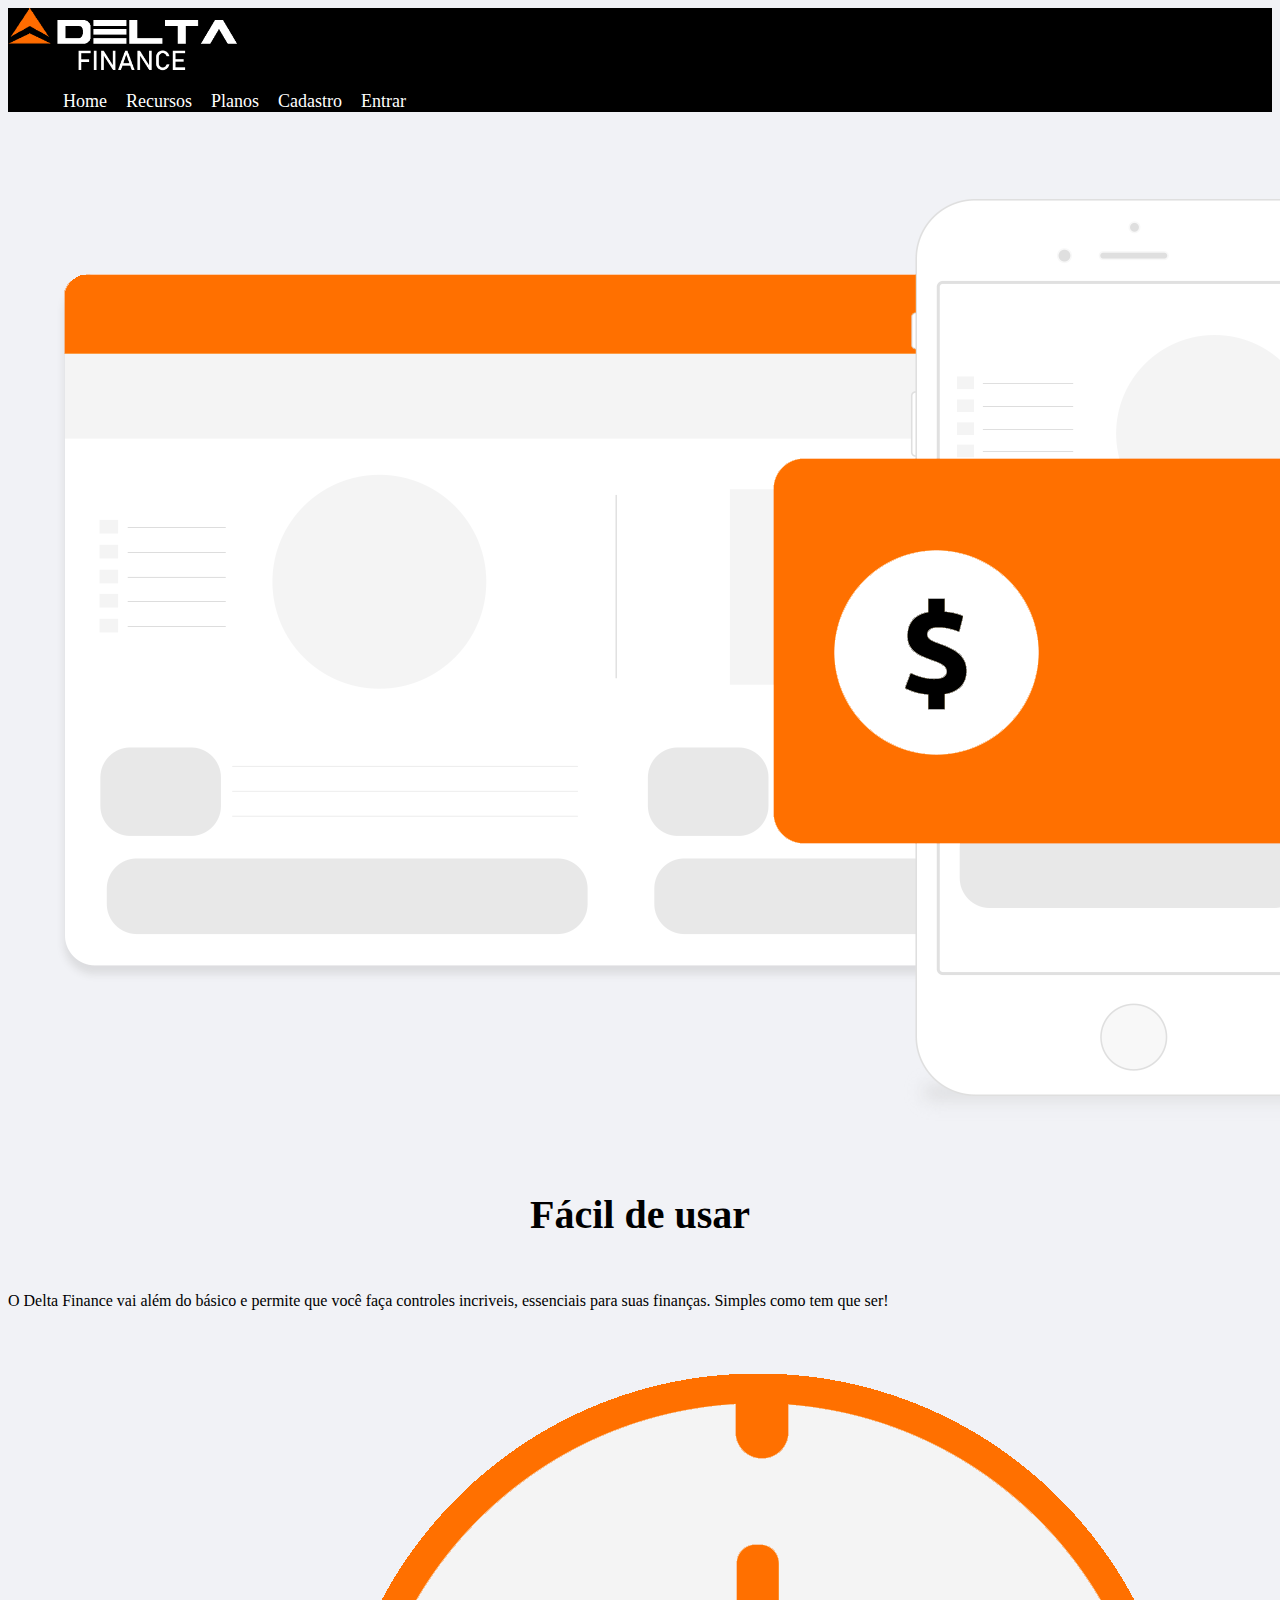
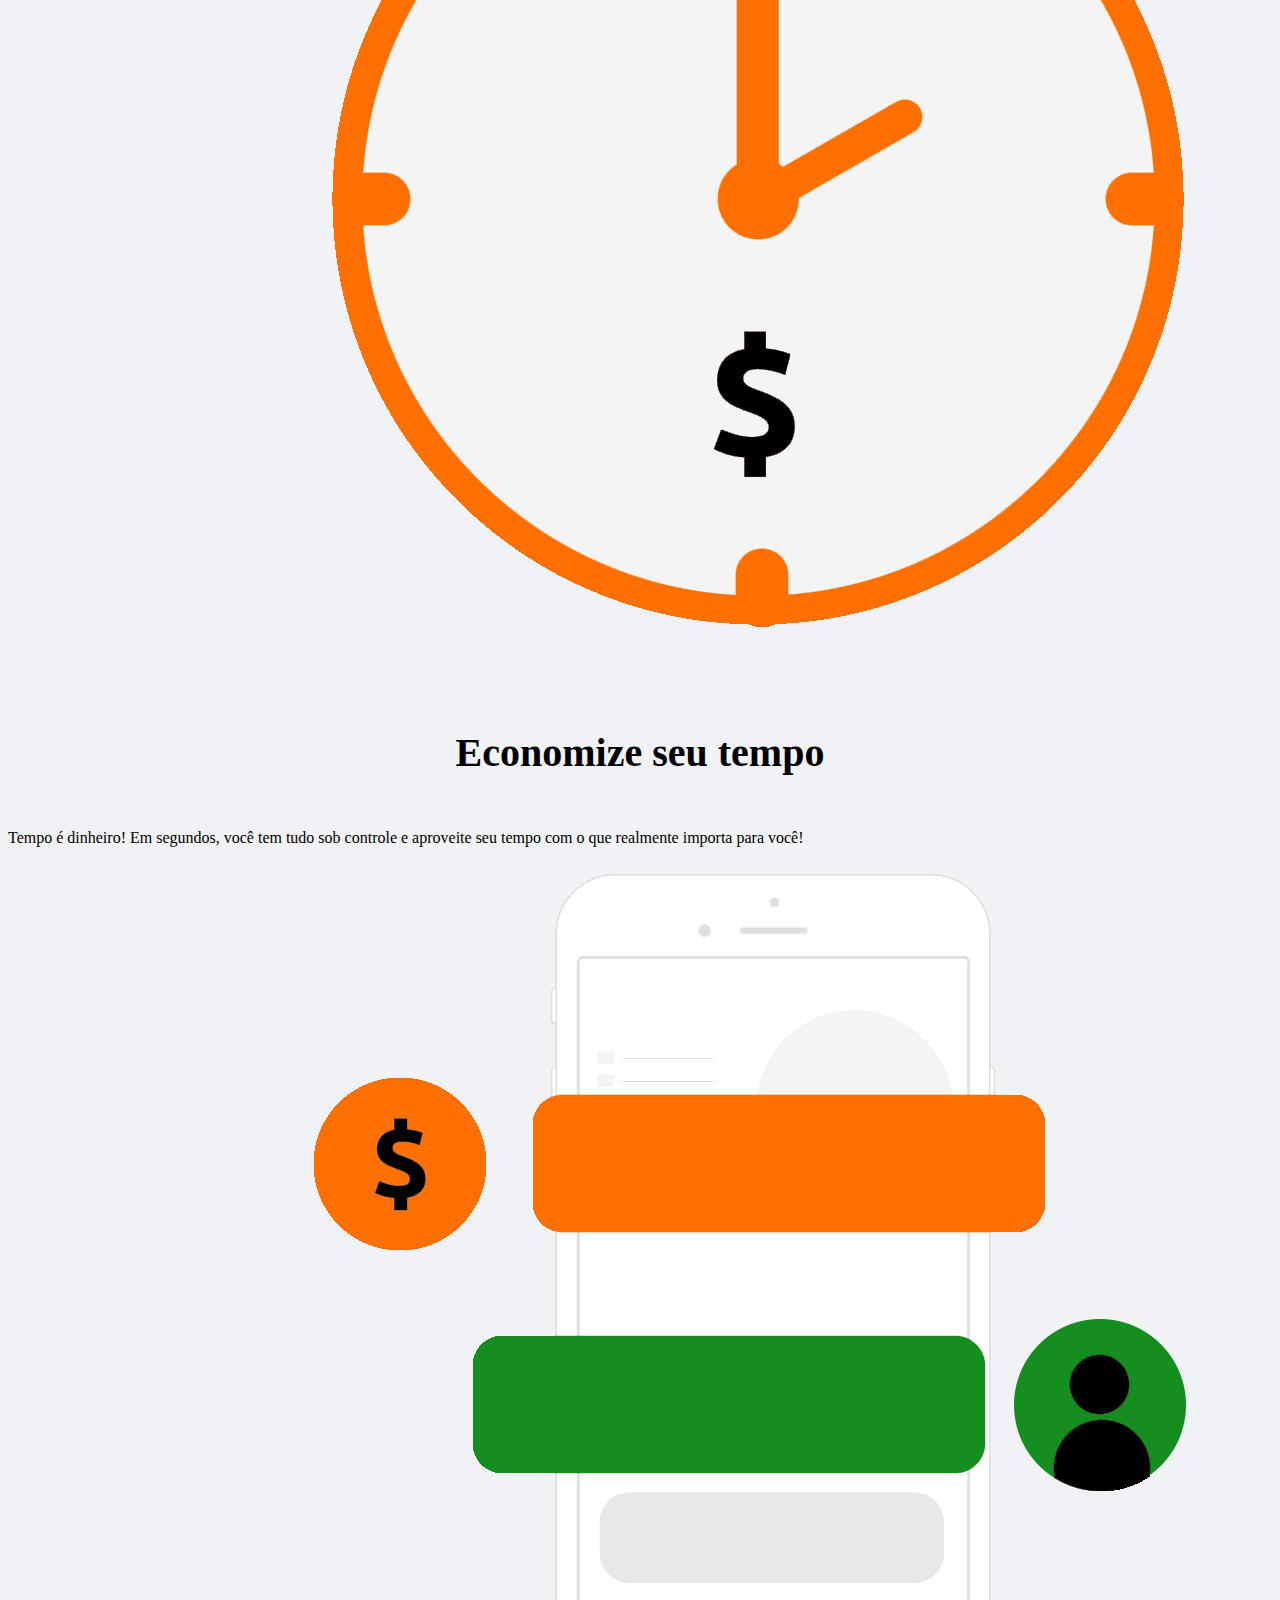
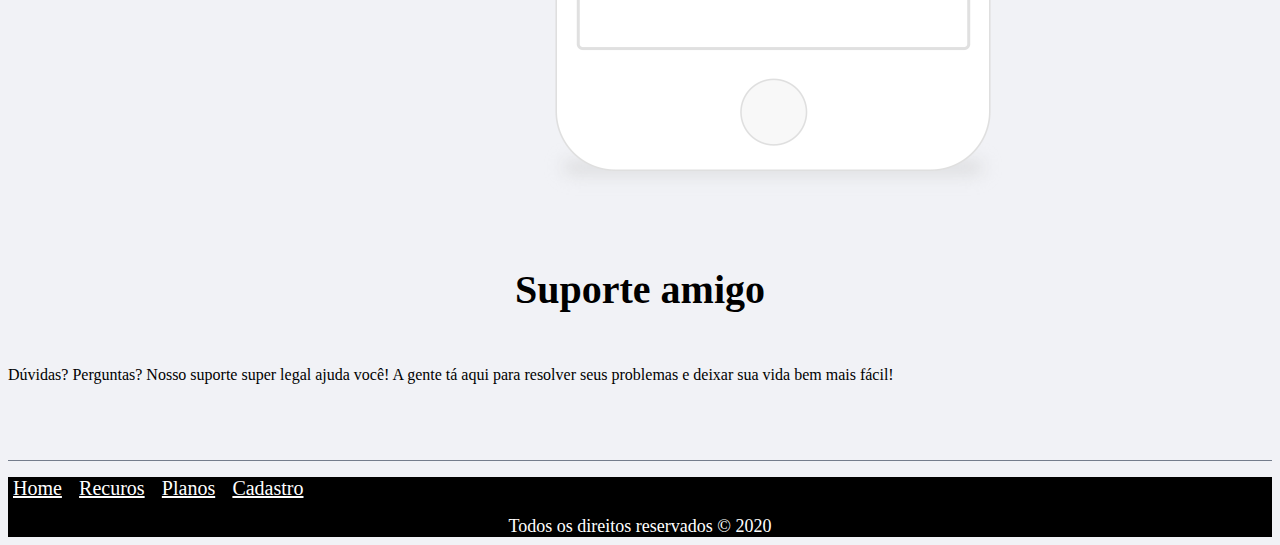
==== planos.html @ fcf21584 "Adicionando todo os conteúdos" ====
<!DOCTYPE html>
<html lang="pt-br">
  <head>
    <title>Delta Finance - Suas finanças pessoais na palma da mão</title>

    <!-- Favicon -->
    <link rel="icon" type="imagem/png" href="img/Delta-favicon.png">

    <!-- Meta tags Obrigatórias -->
    <meta charset="utf-8">
    <meta name="viewport" content="width=device-width, initial-scale=1, shrink-to-fit=no">

    <!-- Bootstrap -->
    <link rel="stylesheet" href="https://stackpath.bootstrapcdn.com/bootstrap/4.1.3/css/bootstrap.min.css" integrity="sha384-MCw98/SFnGE8fJT3GXwEOngsV7Zt27NXFoaoApmYm81iuXoPkFOJwJ8ERdknLPMO" crossorigin="anonymous">
    <!-- Css -->
    <link rel="stylesheet" type="text/css" href="css/style.css">
    <!-- Icons Awesome -->
    <link rel="stylesheet" href="https://use.fontawesome.com/releases/v5.15.1/css/all.css" integrity="sha384-vp86vTRFVJgpjF9jiIGPEEqYqlDwgyBgEF109VFjmqGmIY/Y4HV4d3Gp2irVfcrp" crossorigin="anonymous">

  </head>

  <body>
      
      <header> <!-- Começo Menu superior -->
          <nav>
            <div class="container">
              <div class="row"> 

                <div class="col-md-6 pt-2 pb-3"> <!-- ini/Logo-->
                  <a href="index.html">
                    <img src="img/Delta-logo.png" width="230">
                  </a>
                </div> <!-- Fim/Logo-->

                <div class="navegacao col-md-6 d-flex justify-content-end"> <!-- ini/navbar-->
                  <ul class="pt-4">
                    <li>
                      <a href="index.html">Home</a>
                    </li>
                    <li>
                      <a href="recursos.html">Recursos</a>
                    </li>
                    <li>
                      <a href="planos.html">Planos</a>
                    </li>
                    <li>
                      <a href="">Cadastro</a>
                    </li>
                    <li>
                      <a class="btn btn-outline-light ml-3" href="index.html">Entrar</a>
                    </li>
                  </ul>
                </div> <!-- fim/navbar-->

              </div> 
            </div>
          </nav>
      </header> <!-- Final menu superior -->


      <section class="caixa black"> <!-- Começo da Recursos -->
        <div class="container">
          <div class="row">

            <div class="col-md-4 texto-preto"> <!-- ini/descrição facil -->
              <img src="img/facil.png" class="img-fluid">
              <h4 class="display-4 recursos">Fácil de usar</h4>
              <p class="lead">
                O Delta Finance vai além do básico e permite que você 
                faça controles incriveis, essenciais para suas finanças. Simples 
                como tem que ser!   
              </p>
            </div> <!-- fim/descrição facil -->

            <div class="col-md-4"> <!-- ini/descrição economize -->
              <img src="img/economize.png" class="img-fluid">
              <h4 class="display-4 recursos">Economize seu tempo</h4>
              <p class="lead">
                Tempo é dinheiro! Em segundos, você tem tudo sob controle e 
                aproveite seu tempo com o que  realmente importa para você!
              </p>
            </div> <!-- fim/descrição economize -->

            <div class="col-md-4"> <!-- ini/descrição suporte -->
              <img class="img-fluid" src="img/suporte.png">
              <h4 class="display-4 recursos">Suporte amigo</h4>
              <p class="lead">
                Dúvidas? Perguntas? Nosso suporte super legal ajuda você!
                A gente tá aqui para resolver seus problemas e deixar  sua vida 
                bem mais fácil!
              </p>
            </div> <!-- fim/descrição suporte -->

          </div>
        </div>
      </section><!-- Final da Section Recursos -->
      

      <footer class="pt-3 pb-3"> 
        <div class="container">
          <div class="row">

            <div class="col-md-8 pt-2"> <!-- inicio navlinks -->
              <P>
                <a href="index.html">Home</a>|
                <a href="recursos.html">Recuros</a>|
                <a href="planos.html">Planos</a>|
                <a href="#">Cadastro</a>
              </P>
            </div> <!-- final navlinks -->

            <div class="col-md-4 d-flex justify-content-end"> <!-- Redes Sociais -->
              <a href="" class="btn btn-outline">
                <i class="fab fa-facebook fa-2x" style=" color: white;"></i>
              </a>
              <a href="" class="btn btn-outline">
                <i class="fab fa-twitter fa-2x" style=" color: white;"></i>
              </a>
              <a href="" class="btn btn-outline">
                <i class="fab fa-instagram fa-2x" style=" color: white;"></i>
              </a>
              <a href="" class="btn btn-outline">
                <i class="fab fa-youtube fa-2x" style=" color: white;"></i>
              </a>
            </div> <!-- Final Sociais -->

          </div>

          <div class="row">
            <div class="direitos col-md-12 mb-2">
              <span> Todos os direitos reservados &copy; 2020 </span>
            </div>
          </div>

        </div>
      </footer>
      
      








    <!-- JavaScript (Opcional) -->
    <!-- jQuery primeiro, depois Popper.js, depois Bootstrap JS -->
    <script src="https://code.jquery.com/jquery-3.3.1.slim.min.js" integrity="sha384-q8i/X+965DzO0rT7abK41JStQIAqVgRVzpbzo5smXKp4YfRvH+8abtTE1Pi6jizo" crossorigin="anonymous"></script>
    <script src="https://cdnjs.cloudflare.com/ajax/libs/popper.js/1.14.3/umd/popper.min.js" integrity="sha384-ZMP7rVo3mIykV+2+9J3UJ46jBk0WLaUAdn689aCwoqbBJiSnjAK/l8WvCWPIPm49" crossorigin="anonymous"></script>
    <script src="https://stackpath.bootstrapcdn.com/bootstrap/4.1.3/js/bootstrap.min.js" integrity="sha384-ChfqqxuZUCnJSK3+MXmPNIyE6ZbWh2IMqE241rYiqJxyMiZ6OW/JmZQ5stwEULTy" crossorigin="anonymous"></script>
  </body>
</html>
---- css/style.css ----
body {
    background:#f1f2f6;
}



nav {
    background: black;
}
.navegacao li {
    list-style: none;
    display: inline-block;
    margin-left: 15px;
}
.navegacao a {
    color: white;
    text-decoration: none;
    font-size: 18px;
}
.navegacao a:hover {
    color: #ff6c00;
}



#home {
    background: #ff6c00;
}



.caixa {
    padding: 60px 0;
    border-bottom: 1px solid #747d8c;
}



footer {
    background: black;
}
footer p a {
    color: white;
    font-size: 20px;
    margin: 5px;
}
footer p a:hover {
    color: #ff6c00;
    text-decoration: none;
}


.botao {
    background: black;
    color: white;
}
.botao:hover {
    color:black;
    background: white;
}


.black {
    color: black;
}

.recursos {
    text-align: center; 
    font-size: 40px;
}

.direitos {
    font-size: 18px;
    color: white;
    text-align: center;
}
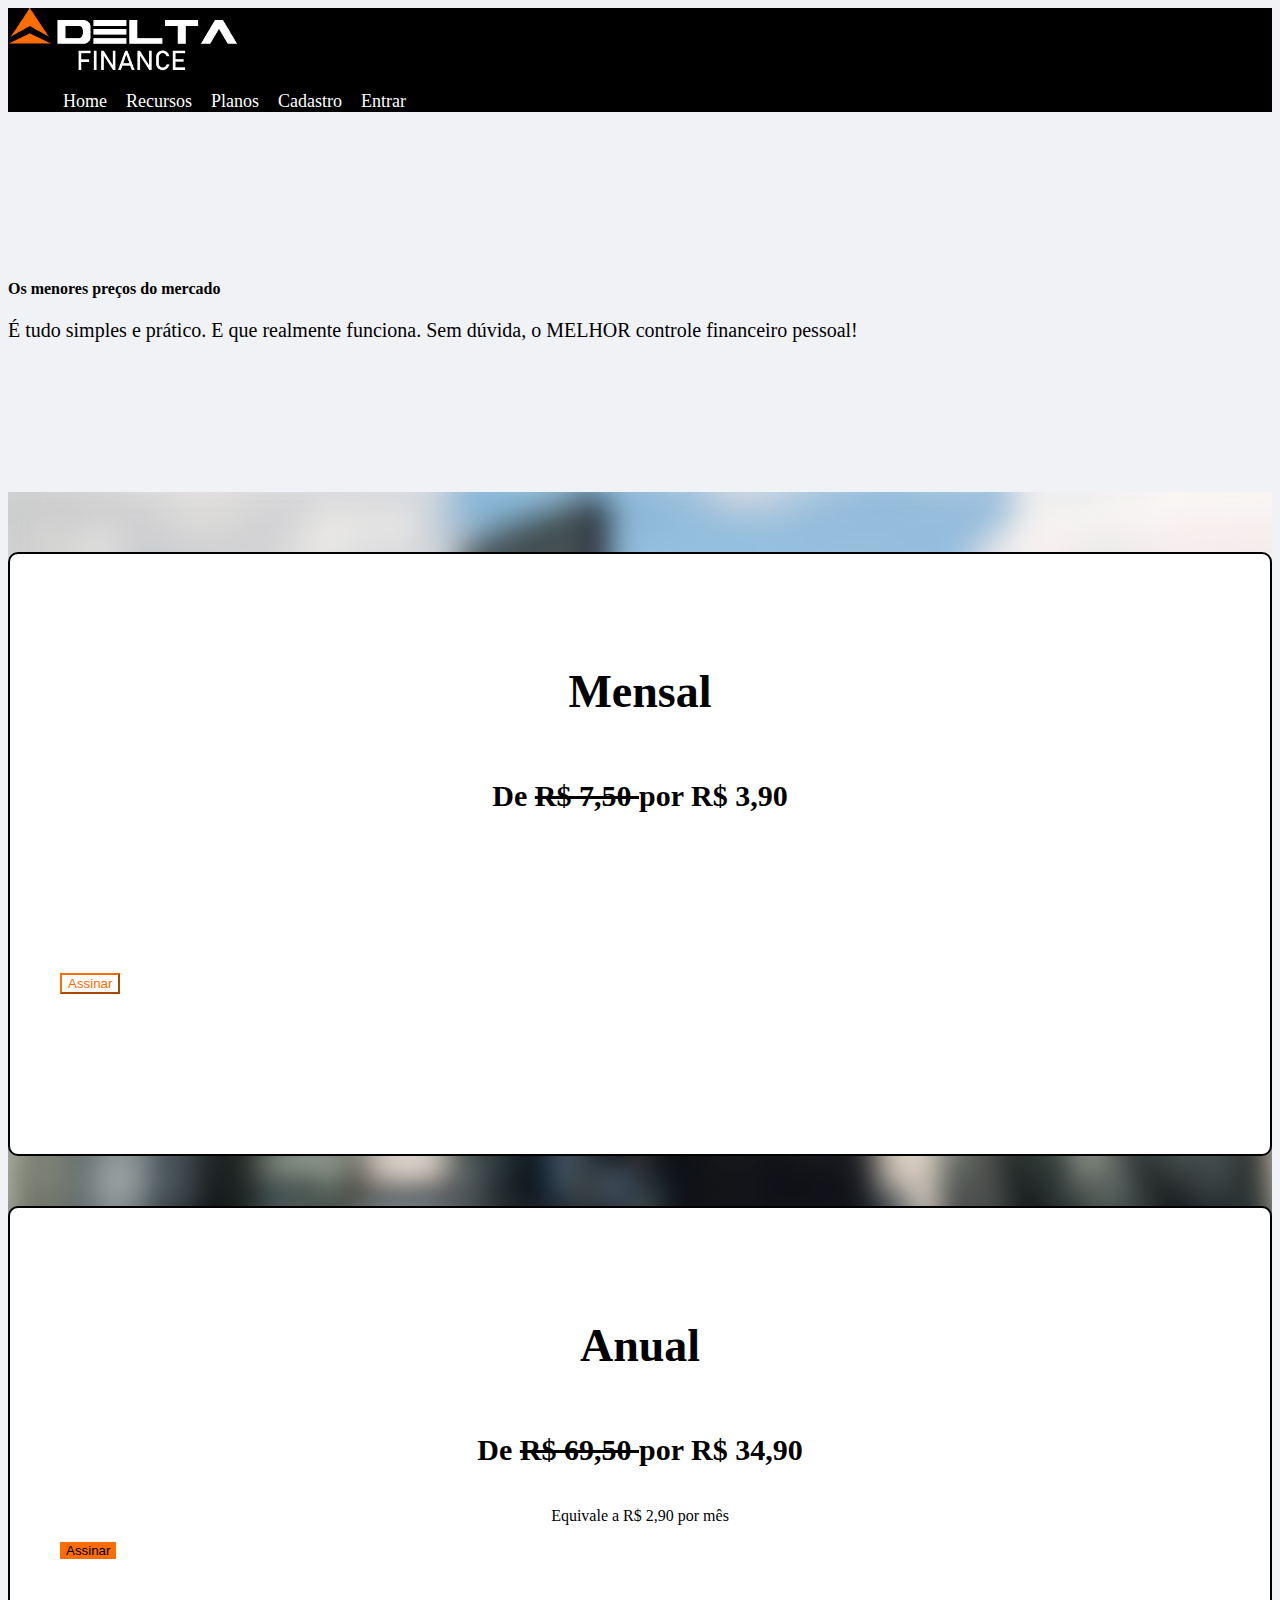
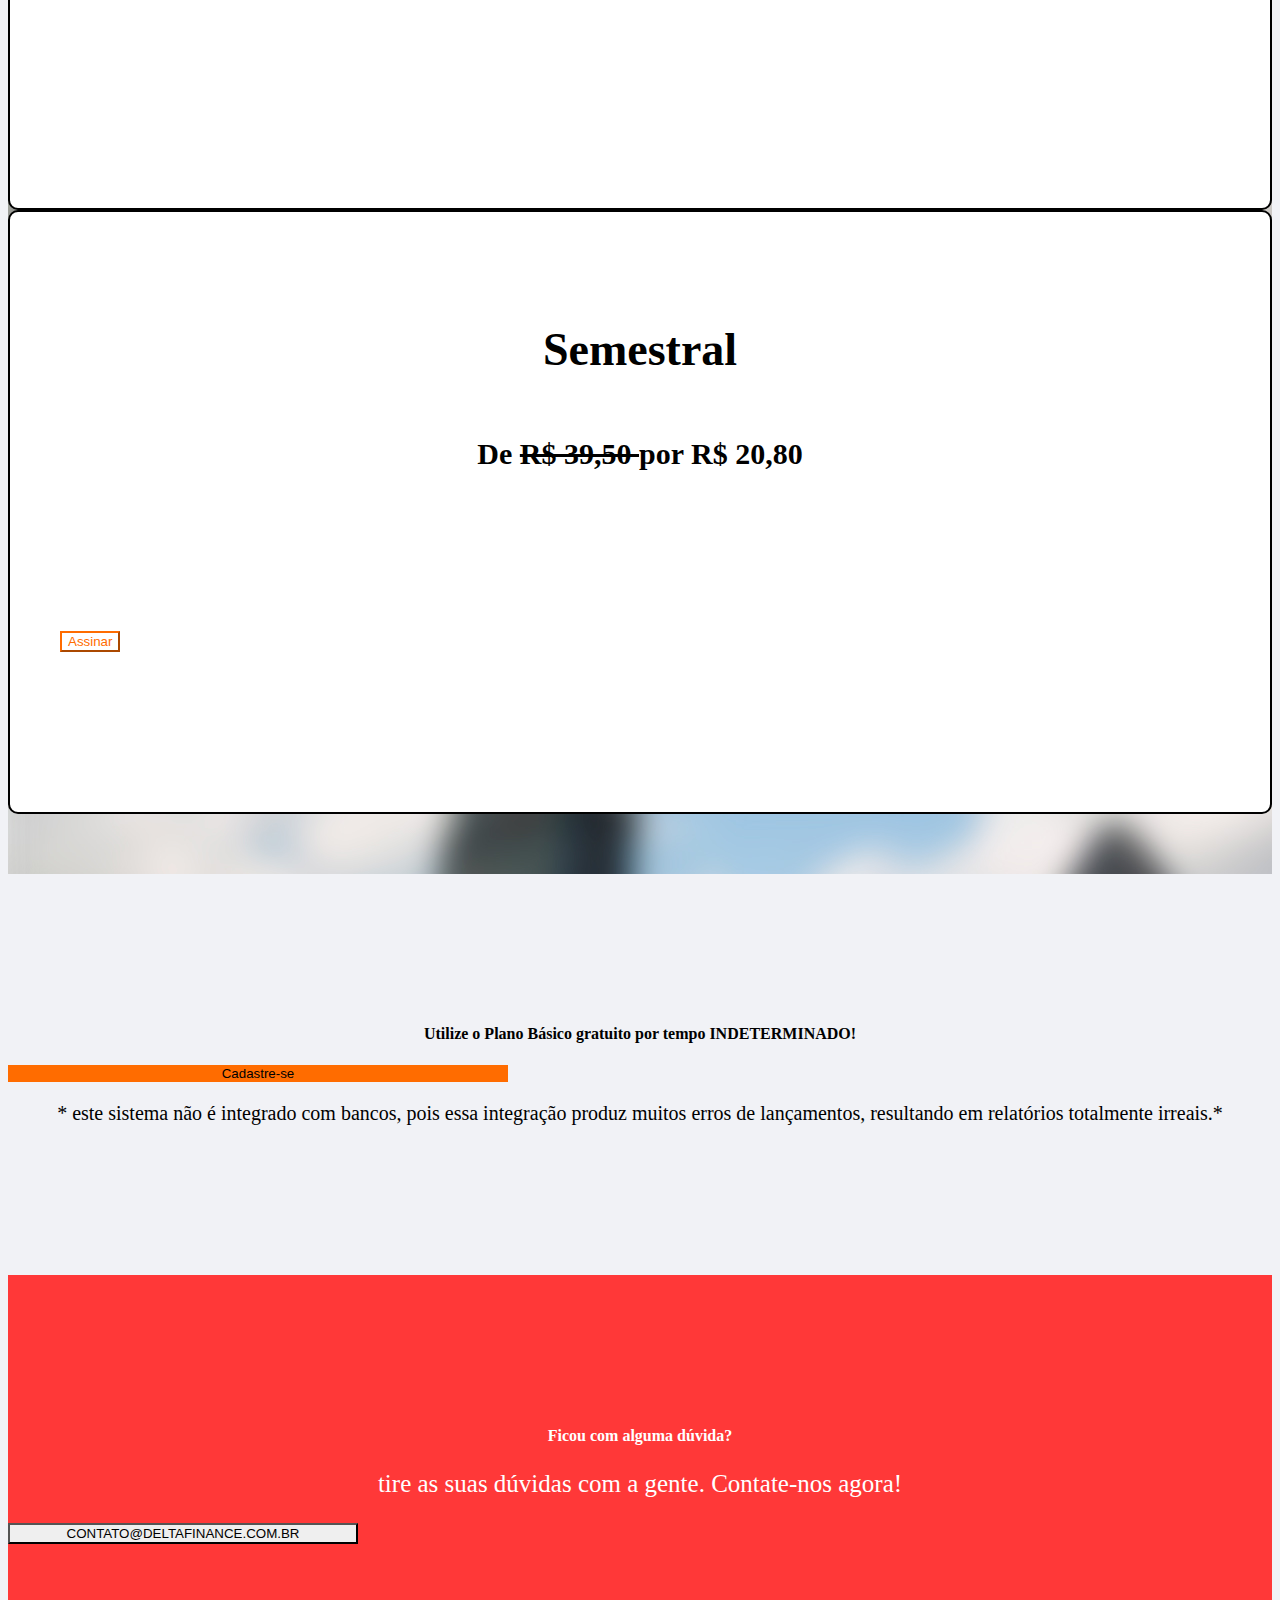
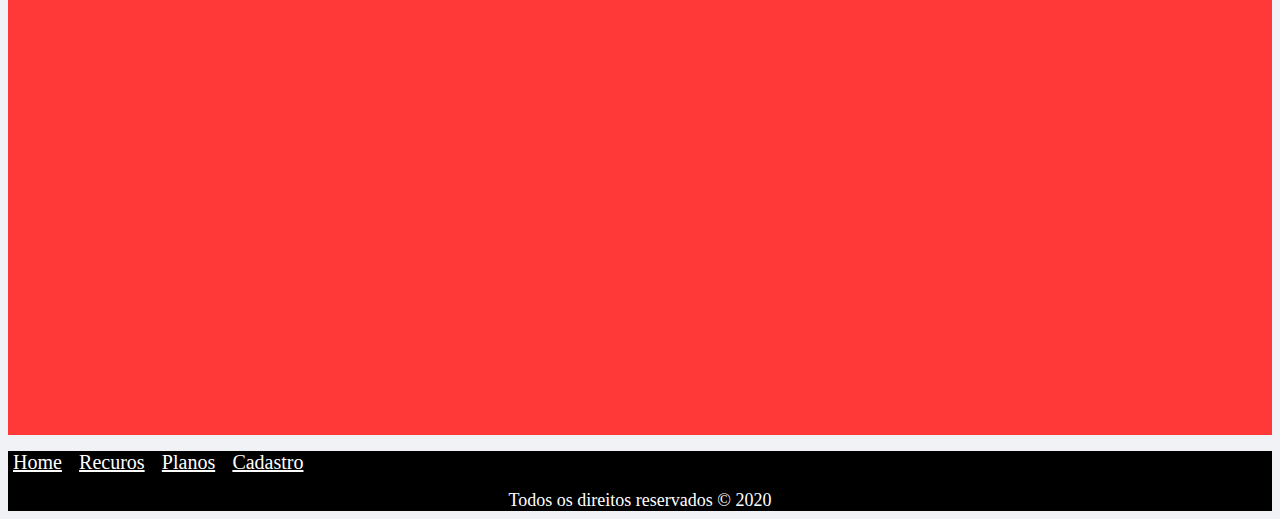
==== commit 0986da57: "Mudanças na pagina de planos" ====
--- a/planos.html
+++ b/planos.html
@@ -57,43 +57,101 @@
           </nav>
       </header> <!-- Final menu superior -->
 
-
-      <section class="caixa black"> <!-- Começo da Recursos -->
-        <div class="container">
-          <div class="row">
-
-            <div class="col-md-4 texto-preto"> <!-- ini/descrição facil -->
-              <img src="img/facil.png" class="img-fluid">
-              <h4 class="display-4 recursos">Fácil de usar</h4>
-              <p class="lead">
-                O Delta Finance vai além do básico e permite que você 
-                faça controles incriveis, essenciais para suas finanças. Simples 
-                como tem que ser!   
-              </p>
+      <section class="caixa-basica black"> <!-- Começo da Section saiba -->
+        <div class="container ">
+          <div class="row d-flex justify-content-center">
+
+            <div class="col-md-12 d-flex justify-content-center "> <!-- ini/descreição sabia -->
+              <h4 class="display-4 text-uppercase">Os menores preços do mercado</h4>
+            </div> <!-- fim/descreição sabia -->
+            <div class="col-md-12  d-flex justify-content-center mt-4">
+              <p class="lead" style="font-size: 20px;">
+                É tudo simples e prático. E que realmente funciona. Sem dúvida, o MELHOR controle financeiro pessoal!
+              </p>
+            </div>
+          </div>
+        </div>
+      </section><!-- Final da Section saiba -->
+
+
+
+      <section class="caixa-planos black "> <!-- Começo da Recursos -->
+        <div class="container ">
+          <div class="row d-flex justify-content-around ">
+
+            <div class="col-md-3 mb-5 borda"> <!-- ini/descrição facil -->
+              <h4 class="display-4 align" style="font-size: 46px;">Mensal</h4>
+              <h4 class="display-4 recursos mt-5">
+                  De <strike>  R$ 7,50 </strike> por
+                  R$ 3,90
+              </h4>
+              <button class="botao-assine-trs btn btn-dark btn-lg btn-block">Assinar</button>
             </div> <!-- fim/descrição facil -->
 
-            <div class="col-md-4"> <!-- ini/descrição economize -->
-              <img src="img/economize.png" class="img-fluid">
-              <h4 class="display-4 recursos">Economize seu tempo</h4>
-              <p class="lead">
-                Tempo é dinheiro! Em segundos, você tem tudo sob controle e 
-                aproveite seu tempo com o que  realmente importa para você!
-              </p>
+            <div class=" col-md-3 mb-5 borda" style="margin-top: 50px;"> <!-- ini/descrição economize -->
+              <h4 class="display-4 align" style="font-size: 46px;">Anual</h4>
+              <h4 class="display-4 recursos mt-5">
+                  De <strike>  R$ 69,50 </strike> por
+                  R$ 34,90
+              </h4>
+              <p class="align lead mt-4" style="color:black">
+                Equivale a R$ 2,90 por mês
+              </p>
+              <button class="botao-assine btn btn-dark btn-lg btn-block mt-5">Assinar</button>
             </div> <!-- fim/descrição economize -->
 
-            <div class="col-md-4"> <!-- ini/descrição suporte -->
-              <img class="img-fluid" src="img/suporte.png">
-              <h4 class="display-4 recursos">Suporte amigo</h4>
-              <p class="lead">
-                Dúvidas? Perguntas? Nosso suporte super legal ajuda você!
-                A gente tá aqui para resolver seus problemas e deixar  sua vida 
-                bem mais fácil!
-              </p>
+            <div class=" col-md-3 balck borda"> <!-- ini/descrição suporte -->
+              <h4 class="display-4 align" style="font-size: 46px;">Semestral</h4>
+              <h4 class="display-4 recursos mt-5">
+                  De <strike>  R$ 39,50 </strike> por
+                  R$ 20,80
+              </h4>
+              <button class="botao-assine-trs btn btn-outline-dark btn-lg btn-block ">Assinar</button>
             </div> <!-- fim/descrição suporte -->
 
           </div>
         </div>
       </section><!-- Final da Section Recursos -->
+
+      <section class="caixa-basica black"> <!-- Começo da Section saiba -->
+        <div class="container ">
+          <div class="row d-flex justify-content-center">
+
+            <div class="col-md-12 d-flex justify-content-center"> 
+              <h4 class="display-4 align">Utilize o Plano Básico gratuito por tempo INDETERMINADO!</h4>
+            </div> 
+            <div class="col-md-12  d-flex justify-content-center mt-4">
+              <button class=" botao-assine btn btn-dark btn-lg btn-block mt-5 " style="width: 500px;">Cadastre-se</button>
+            </div>
+            <div>
+              <p class="lead align mt-5 text-uppercase" style="font-size: 20px;">
+               * este sistema não é integrado com bancos, pois essa integração produz 
+                muitos erros de lançamentos, resultando em relatórios totalmente irreais.*
+              </p>
+            </div>
+          </div>
+        </div>
+      </section><!-- Final da Section saiba --> 
+
+      <section class="caixa-basica black" style=" height: 500px; background: #ff3838;"> <!-- Começo da Section saiba -->
+        <div class="container ">
+          <div class="row d-flex justify-content-center">
+
+            <div class="col-md-12 d-flex justify-content-center "> 
+              <h4 class="display-4 align white">Ficou com alguma dúvida?</h4>
+            </div> 
+            <div class="col-md-12 mt-4">
+              <p class=" lead align" style=" color: white; font-size: 25px;">
+                tire as suas dúvidas com a gente.
+                Contate-nos agora!
+              </p>
+              <div class="d-flex justify-content-center">
+                <button class="botao-contact btn btn-outline-dark btn-lg btn-block mt-5 " style="width: 350px;">CONTATO@DELTAFINANCE.COM.BR</button>
+              </div>
+            </div>
+          </div>
+        </div>
+      </section><!-- Final da Section saiba -->
       
 
       <footer class="pt-3 pb-3"> 
--- a/css/style.css
+++ b/css/style.css
@@ -66,9 +66,13 @@
     color: black;
 }
 
+.white {
+    color: white;
+}
+
 .recursos {
     text-align: center; 
-    font-size: 40px;
+    font-size: 30px;
 }
 
 .direitos {
@@ -77,7 +81,58 @@
     text-align: center;
 }
 
+.align {
+    text-align: center;
+}
 
+.borda {
+    border: 2px solid black;
+    border-radius: 10px;
+    padding: 50px;
+    height: 500px;
+    background: white;
+}
  
+.botao-assine {
+    background: #ff6c00;
+    color: black;
+    border: none;
+}
+.botao-assine:hover {
+    border: 1px solid black;
+    background: white;
+    color: black;
+}
+
+.botao-assine-trs {
+    background: white;
+    color: #ff6c00;
+    border-color: #ff6c00;
+    margin-top: 120px;
+}
+.botao-assine-trs:hover {
+    background: #ff6c00;
+    border: none;
+    color: black;
+}
+
+.caixa-planos {
+    padding: 60px 0;
+    background-image: url(/img/253017866_1-4.jpg);
+}
+
+.caixa-basica {
+    padding: 130px 0;
+}
+
+
+.botao-contact {
+    border-color: black;
+    color: black;
+}
+.botao-contact:hover {
+    background: white;
+    color: black;
+}
 
         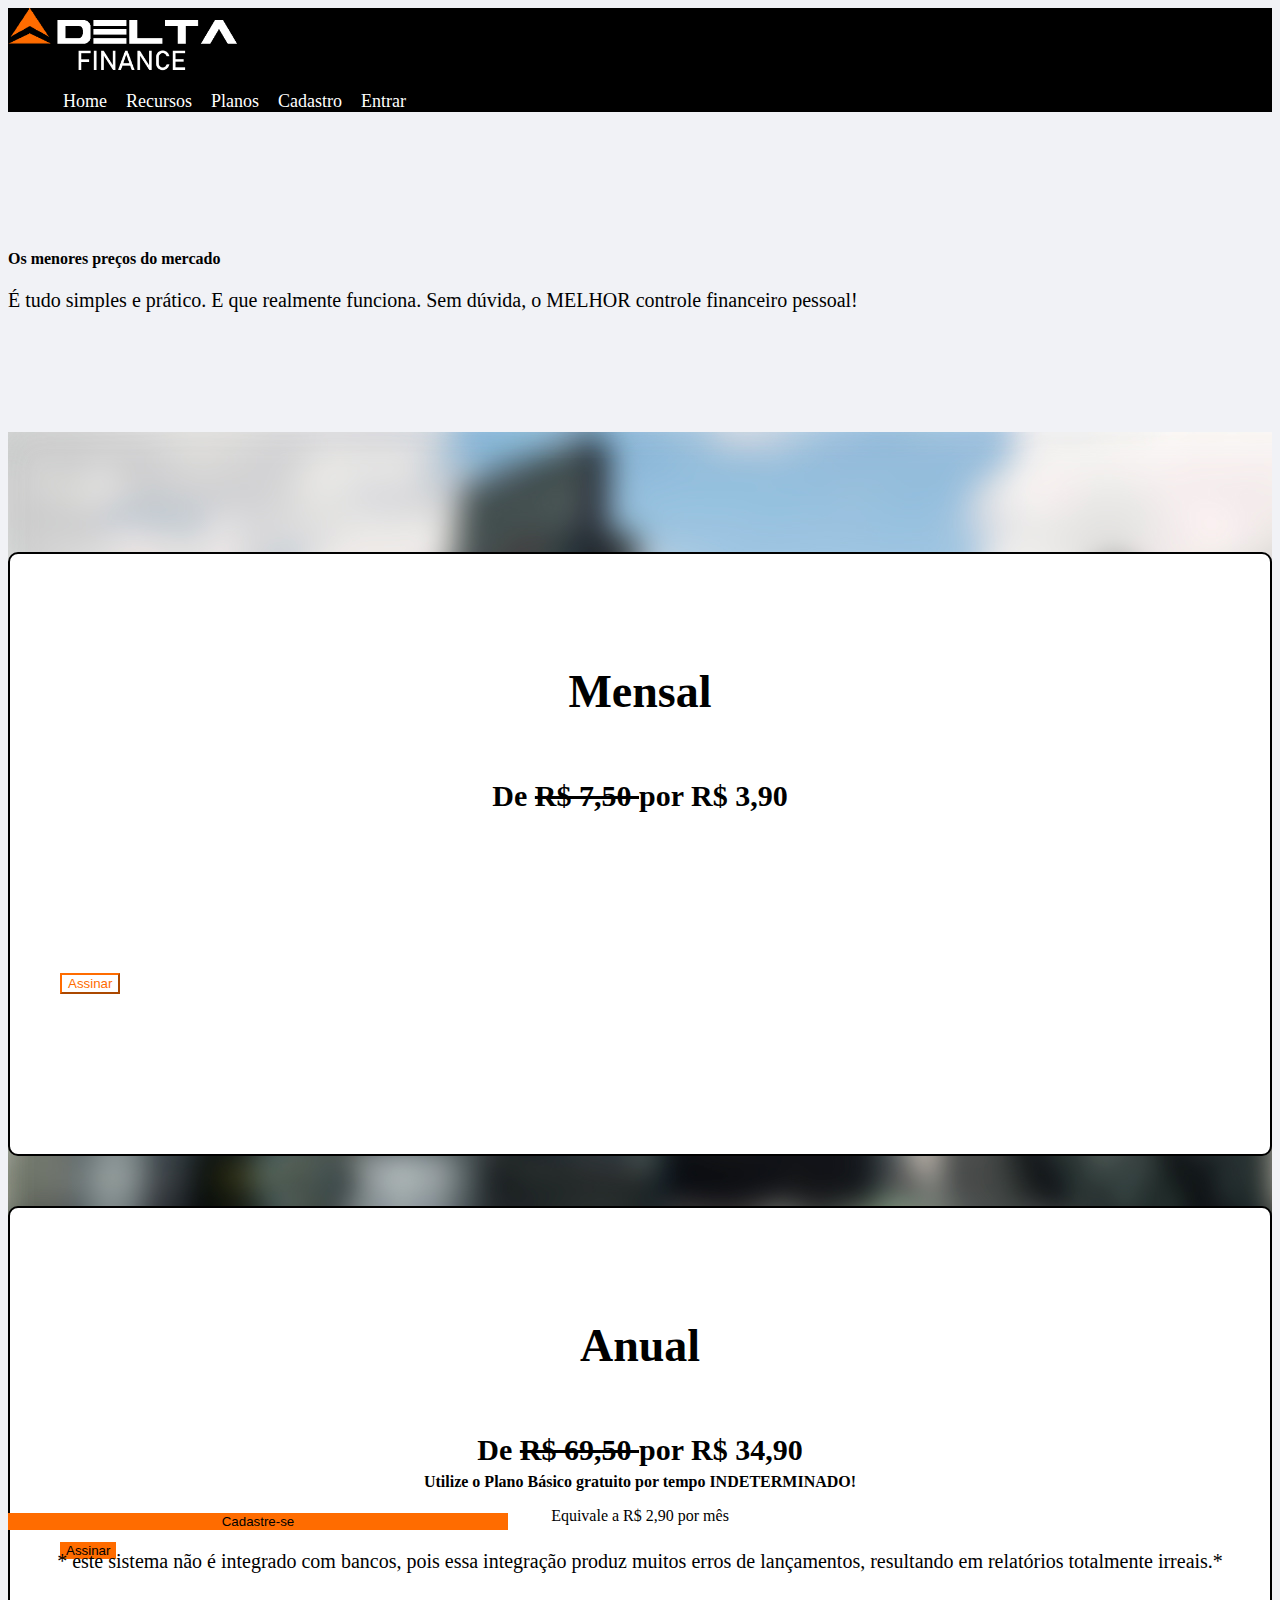
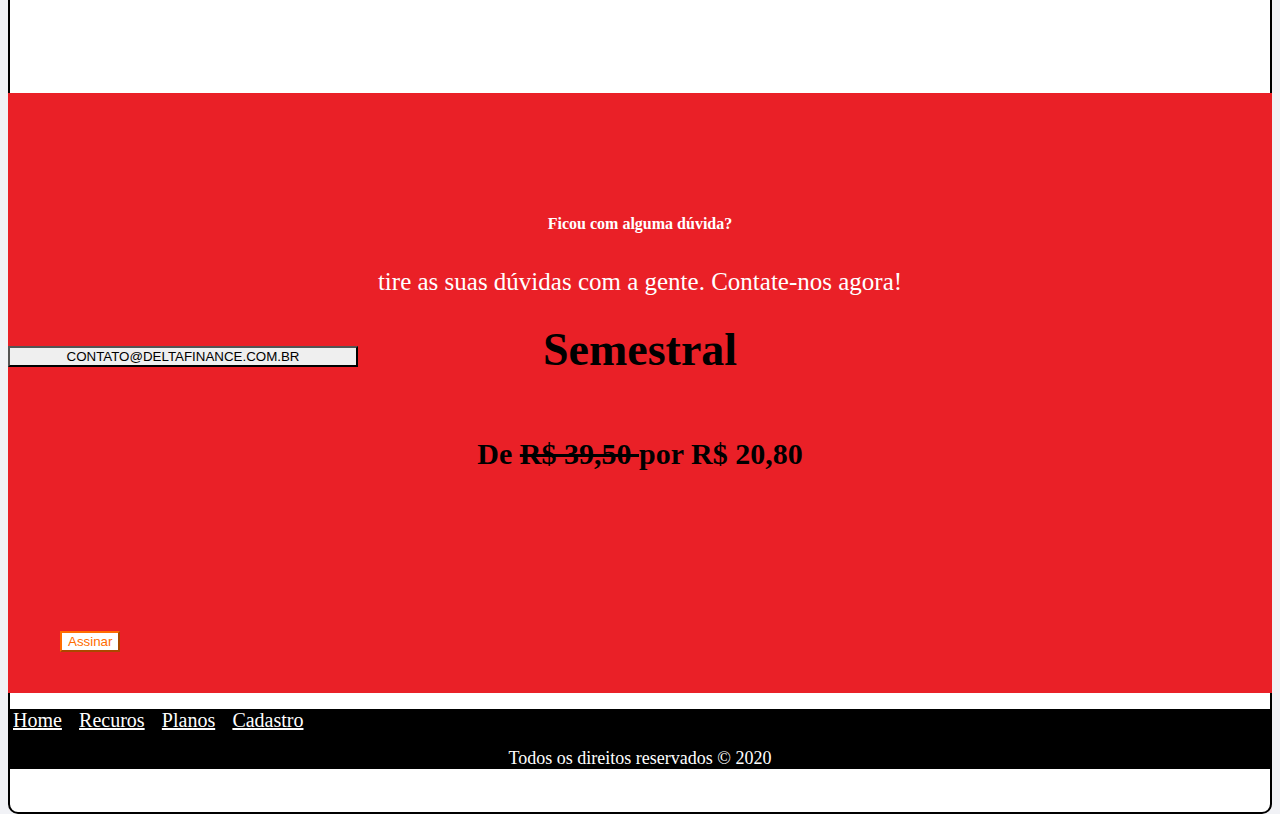
==== commit c5c2e076: "ajustes na  pagina planos" ====
--- a/planos.html
+++ b/planos.html
@@ -57,69 +57,70 @@
           </nav>
       </header> <!-- Final menu superior -->
 
-      <section class="caixa-basica black"> <!-- Começo da Section saiba -->
+      <section class="caixa-basica black"> <!-- Começo da apresentação plano -->
         <div class="container ">
           <div class="row d-flex justify-content-center">
 
-            <div class="col-md-12 d-flex justify-content-center "> <!-- ini/descreição sabia -->
+            <div class="col-md-12 d-flex justify-content-center "> 
               <h4 class="display-4 text-uppercase">Os menores preços do mercado</h4>
-            </div> <!-- fim/descreição sabia -->
-            <div class="col-md-12  d-flex justify-content-center mt-4">
+            </div> 
+            <div class="col-md-12 d-flex justify-content-center mt-4">
               <p class="lead" style="font-size: 20px;">
                 É tudo simples e prático. E que realmente funciona. Sem dúvida, o MELHOR controle financeiro pessoal!
               </p>
             </div>
           </div>
         </div>
-      </section><!-- Final da Section saiba -->
-
-
-
-      <section class="caixa-planos black "> <!-- Começo da Recursos -->
+      </section><!-- Final da Section apresentação plano -->
+
+
+
+      <section class="caixa-planos black "> <!-- Começo  planos -->
         <div class="container ">
           <div class="row d-flex justify-content-around ">
 
-            <div class="col-md-3 mb-5 borda"> <!-- ini/descrição facil -->
-              <h4 class="display-4 align" style="font-size: 46px;">Mensal</h4>
+            <div class="col-md-3 borda"> <!-- plano mensal -->
+              <h4 class="display-4 align tempo-pagamento">Mensal</h4>
               <h4 class="display-4 recursos mt-5">
                   De <strike>  R$ 7,50 </strike> por
                   R$ 3,90
               </h4>
               <button class="botao-assine-trs btn btn-dark btn-lg btn-block">Assinar</button>
-            </div> <!-- fim/descrição facil -->
-
-            <div class=" col-md-3 mb-5 borda" style="margin-top: 50px;"> <!-- ini/descrição economize -->
-              <h4 class="display-4 align" style="font-size: 46px;">Anual</h4>
+            </div> <!-- fim/plano mensal -->
+
+            <div class="col-md-3 borda" style="margin-top: 50px;"> <!-- plano anual -->
+              <h4 class="display-4 align tempo-pagamento">Anual</h4>
               <h4 class="display-4 recursos mt-5">
                   De <strike>  R$ 69,50 </strike> por
                   R$ 34,90
               </h4>
-              <p class="align lead mt-4" style="color:black">
+              <p class="align lead mt-4 black">
                 Equivale a R$ 2,90 por mês
               </p>
               <button class="botao-assine btn btn-dark btn-lg btn-block mt-5">Assinar</button>
-            </div> <!-- fim/descrição economize -->
-
-            <div class=" col-md-3 balck borda"> <!-- ini/descrição suporte -->
-              <h4 class="display-4 align" style="font-size: 46px;">Semestral</h4>
+            </div> <!-- fim/plano anual -->
+
+            <div class=" col-md-3 balck borda"> <!-- plano semestral-->
+              <h4 class="display-4 align tempo-pagamento">Semestral</h4>
               <h4 class="display-4 recursos mt-5">
                   De <strike>  R$ 39,50 </strike> por
                   R$ 20,80
               </h4>
               <button class="botao-assine-trs btn btn-outline-dark btn-lg btn-block ">Assinar</button>
-            </div> <!-- fim/descrição suporte -->
-
-          </div>
-        </div>
-      </section><!-- Final da Section Recursos -->
-
-      <section class="caixa-basica black"> <!-- Começo da Section saiba -->
+            </div> <!-- fim/plano semestral -->
+
+          </div>
+        </div>
+      </section><!-- Final da Section planos-->
+
+      <section class="caixa-basica black"> <!-- Começo da Section Teste gratuito-->
         <div class="container ">
           <div class="row d-flex justify-content-center">
 
             <div class="col-md-12 d-flex justify-content-center"> 
               <h4 class="display-4 align">Utilize o Plano Básico gratuito por tempo INDETERMINADO!</h4>
             </div> 
+
             <div class="col-md-12  d-flex justify-content-center mt-4">
               <button class=" botao-assine btn btn-dark btn-lg btn-block mt-5 " style="width: 500px;">Cadastre-se</button>
             </div>
@@ -129,29 +130,34 @@
                 muitos erros de lançamentos, resultando em relatórios totalmente irreais.*
               </p>
             </div>
-          </div>
-        </div>
-      </section><!-- Final da Section saiba --> 
-
-      <section class="caixa-basica black" style=" height: 500px; background: #ff3838;"> <!-- Começo da Section saiba -->
+
+          </div>
+        </div>
+      </section><!-- Final da Section tste gratuito --> 
+
+      <section class="caixa-basica black" style="height: 400px; background: #EA2027;"> <!-- Começo da Section Contato -->
         <div class="container ">
           <div class="row d-flex justify-content-center">
 
             <div class="col-md-12 d-flex justify-content-center "> 
               <h4 class="display-4 align white">Ficou com alguma dúvida?</h4>
             </div> 
-            <div class="col-md-12 mt-4">
-              <p class=" lead align" style=" color: white; font-size: 25px;">
+
+            <div class="col-md-12">
+              <p class="lead duvidas">
                 tire as suas dúvidas com a gente.
                 Contate-nos agora!
               </p>
               <div class="d-flex justify-content-center">
-                <button class="botao-contact btn btn-outline-dark btn-lg btn-block mt-5 " style="width: 350px;">CONTATO@DELTAFINANCE.COM.BR</button>
+                <button class="botao-contact btn btn-outline-dark btn-lg btn-block" style="width: 350px;">
+                  CONTATO@DELTAFINANCE.COM.BR
+                </button>
               </div>
             </div>
-          </div>
-        </div>
-      </section><!-- Final da Section saiba -->
+
+          </div>
+        </div>
+      </section><!-- Final da Section Contato -->
       
 
       <footer class="pt-3 pb-3"> 
--- a/css/style.css
+++ b/css/style.css
@@ -1,11 +1,7 @@
-
-
+/* Estrutural */
 body {
     background:#f1f2f6;
 }
-
-
-
 nav {
     background: black;
 }
@@ -22,21 +18,9 @@
 .navegacao a:hover {
     color: #ff6c00;
 }
-
-
-
 #home {
     background: #ff6c00;
 }
-
-
-
-.caixa {
-    padding: 60px 0;
-    border-bottom: 1px solid #747d8c;
-}
-
-
 
 footer {
     background: black;
@@ -52,6 +36,17 @@
 }
 
 
+
+
+/* Configuraçoes comum */
+
+.caixa {
+    padding: 60px 0;
+    border-bottom: 1px solid #747d8c;
+}
+.caixa-basica {
+    padding: 100px 0;
+}
 .botao {
     background: black;
     color: white;
@@ -60,31 +55,35 @@
     color:black;
     background: white;
 }
-
-
 .black {
     color: black;
 }
-
 .white {
     color: white;
+}
+.align {
+    text-align: center;
+}
+
+
+
+
+
+/* Pagina planos */
+
+.tempo-pagamento {
+    font-size: 46px;
 }
 
 .recursos {
     text-align: center; 
     font-size: 30px;
 }
-
 .direitos {
     font-size: 18px;
     color: white;
     text-align: center;
 }
-
-.align {
-    text-align: center;
-}
-
 .borda {
     border: 2px solid black;
     border-radius: 10px;
@@ -92,7 +91,6 @@
     height: 500px;
     background: white;
 }
- 
 .botao-assine {
     background: #ff6c00;
     color: black;
@@ -103,7 +101,6 @@
     background: white;
     color: black;
 }
-
 .botao-assine-trs {
     background: white;
     color: #ff6c00;
@@ -115,17 +112,11 @@
     border: none;
     color: black;
 }
-
 .caixa-planos {
-    padding: 60px 0;
+    padding-top: 120px;
     background-image: url(/img/253017866_1-4.jpg);
+    height: 800px;
 }
-
-.caixa-basica {
-    padding: 130px 0;
-}
-
-
 .botao-contact {
     border-color: black;
     color: black;
@@ -134,5 +125,12 @@
     background: white;
     color: black;
 }
+.duvidas {
+    color: white;
+    text-align: center;
+    font-size: 25px;
+    margin-top: 35px; 
+    margin-bottom: 50px; 
+}
 
         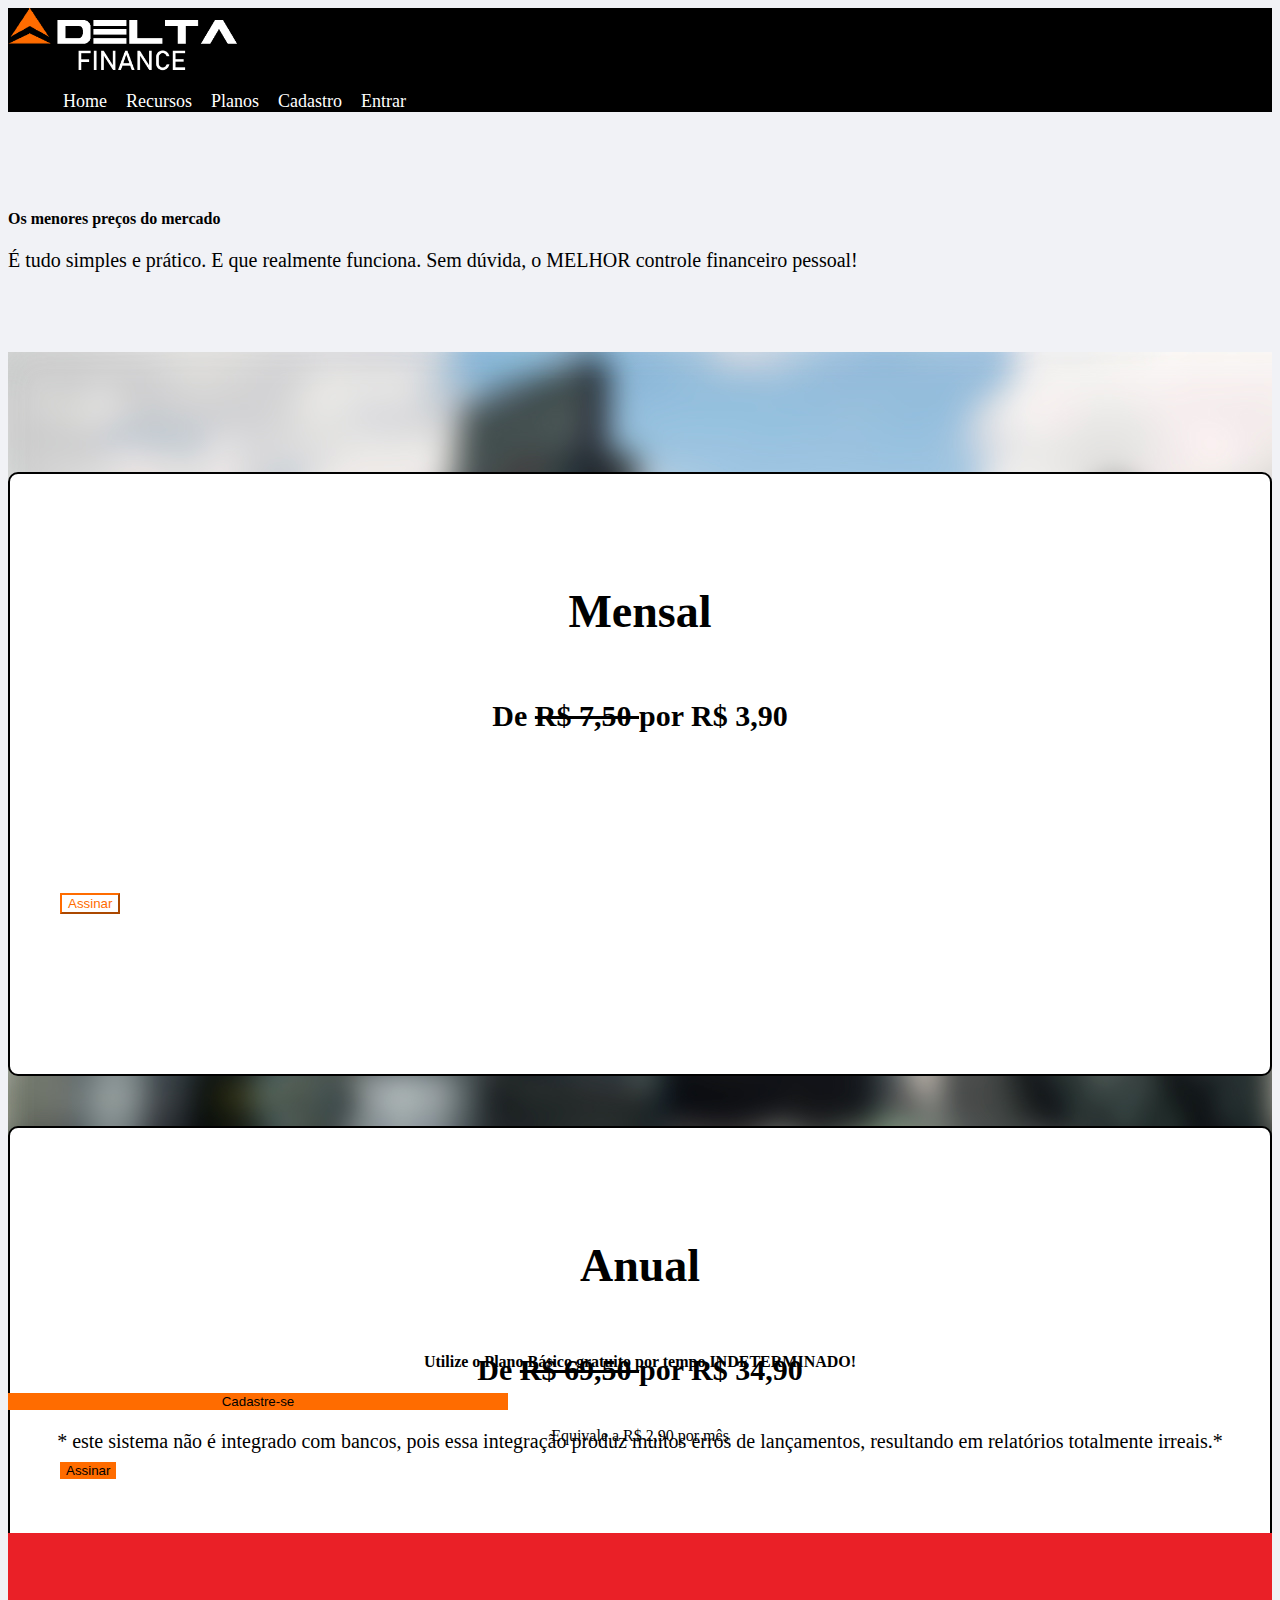
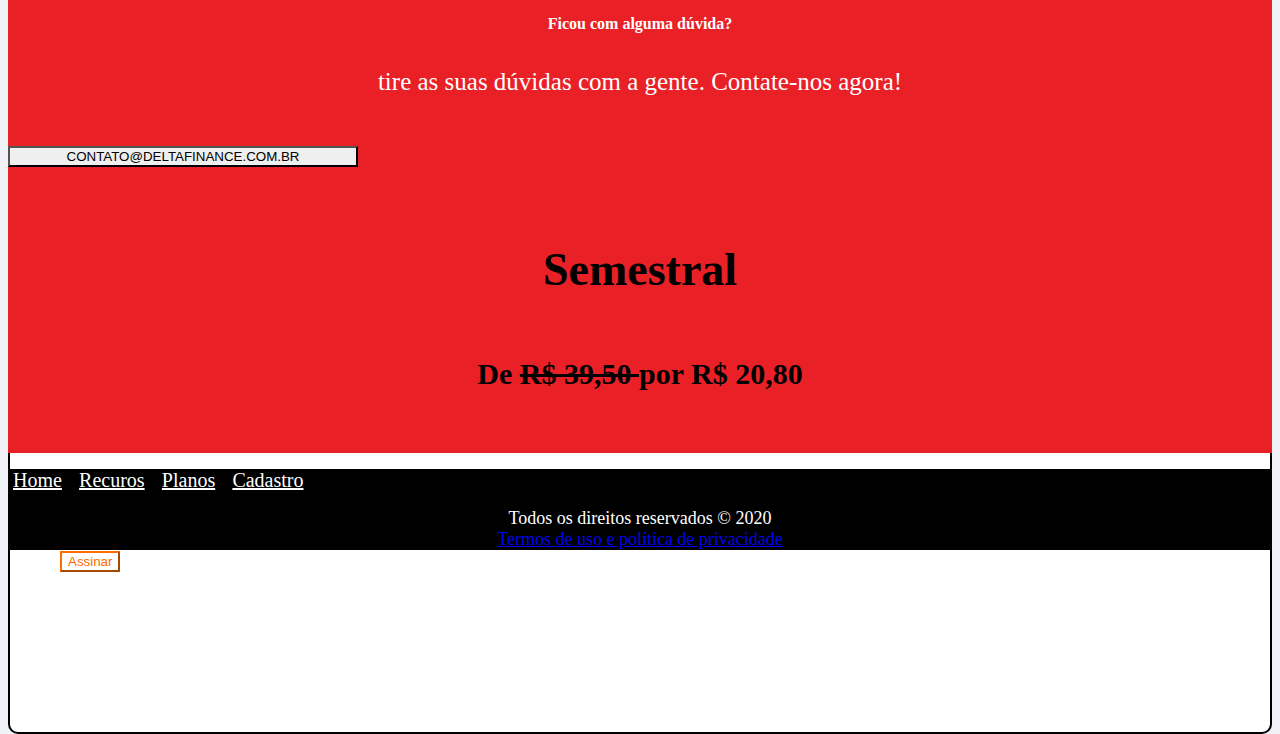
==== commit c5d167b6: "Adição de imagens e modificaçoes no rodapé" ====
--- a/planos.html
+++ b/planos.html
@@ -195,6 +195,12 @@
               <span> Todos os direitos reservados &copy; 2020 </span>
             </div>
           </div>
+          
+          <div class="row">
+            <div class="direitos col-md-12 mb-2 mt-5">
+             <a href="#"><span>Termos de uso e política de privacidade</span></a> 
+            </div>
+          </div>
 
         </div>
       </footer>
--- a/css/style.css
+++ b/css/style.css
@@ -45,7 +45,7 @@
     border-bottom: 1px solid #747d8c;
 }
 .caixa-basica {
-    padding: 100px 0;
+    padding: 60px 0;
 }
 .botao {
     background: black;
@@ -133,4 +133,12 @@
     margin-bottom: 50px; 
 }
 
+
+/* Pagina recursos */ 
+
+.afastamento {
+    margin-top: 100px;
+} 
+
+
         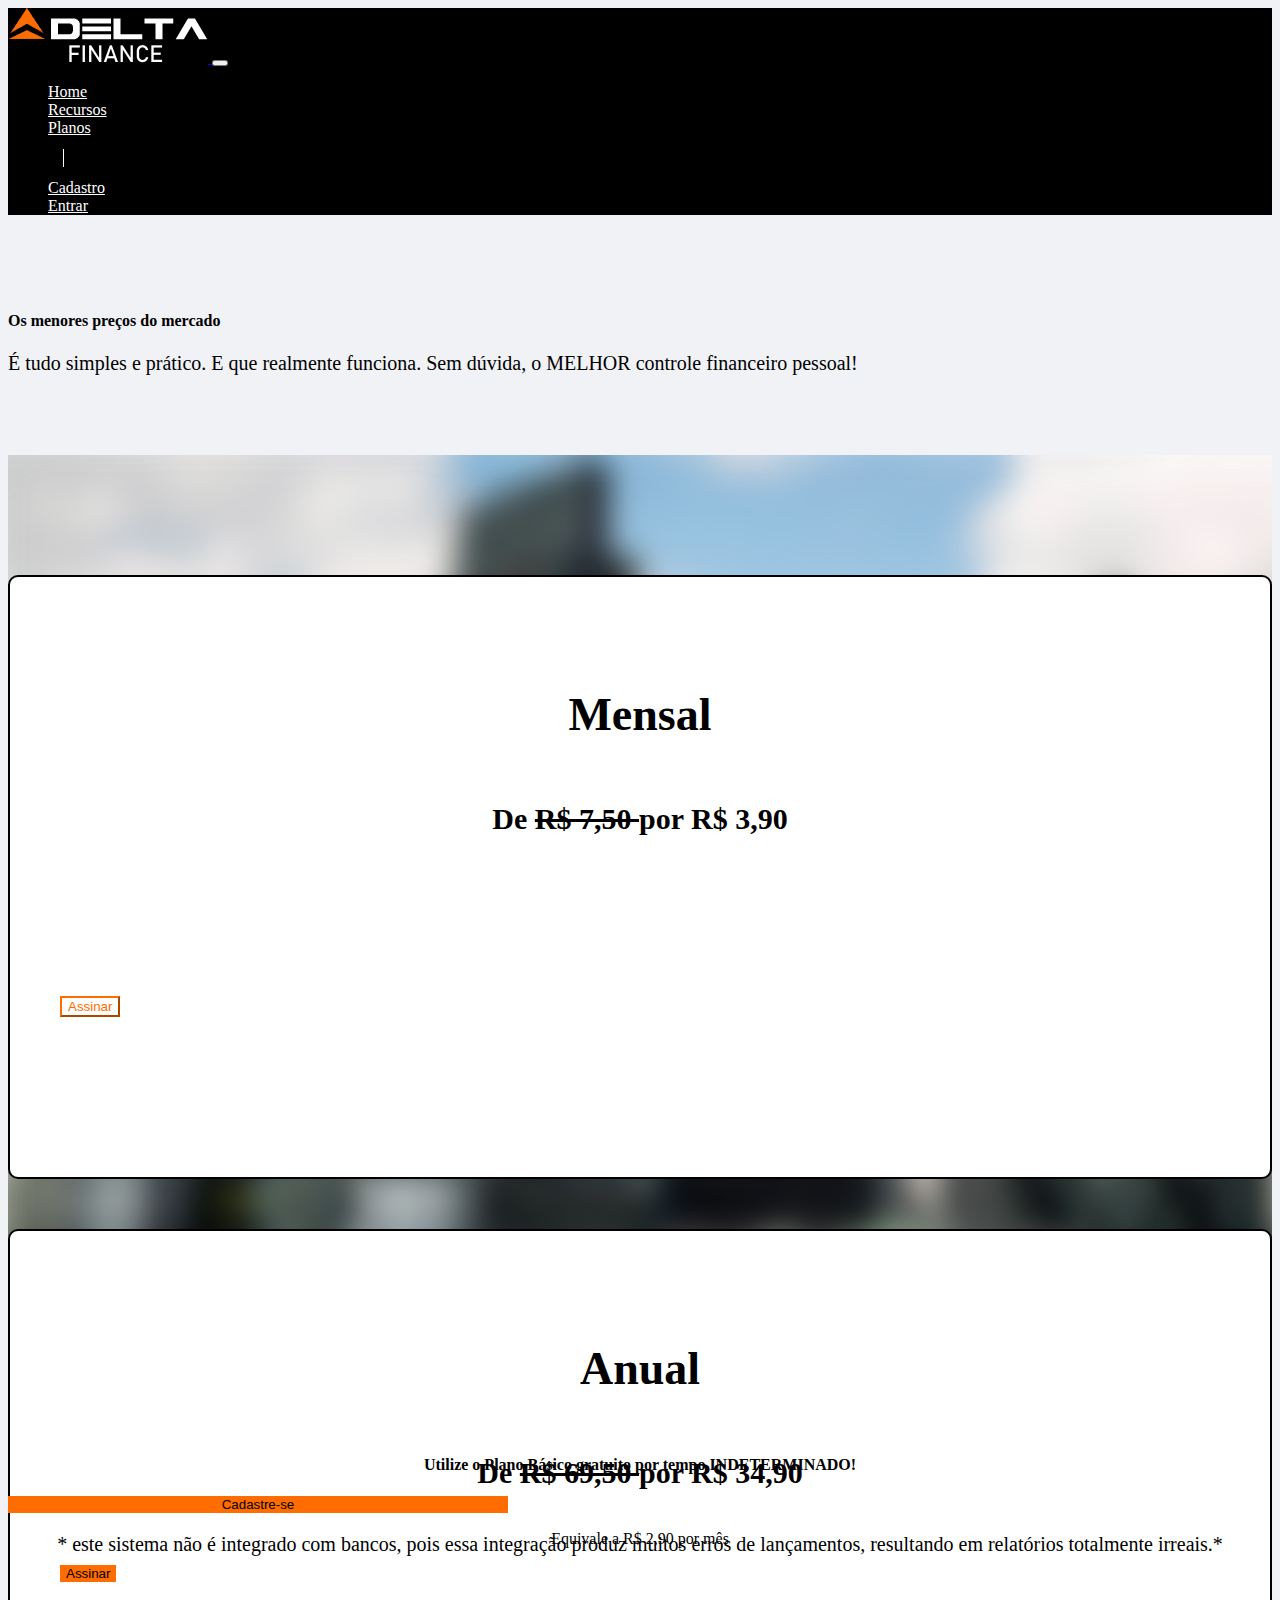
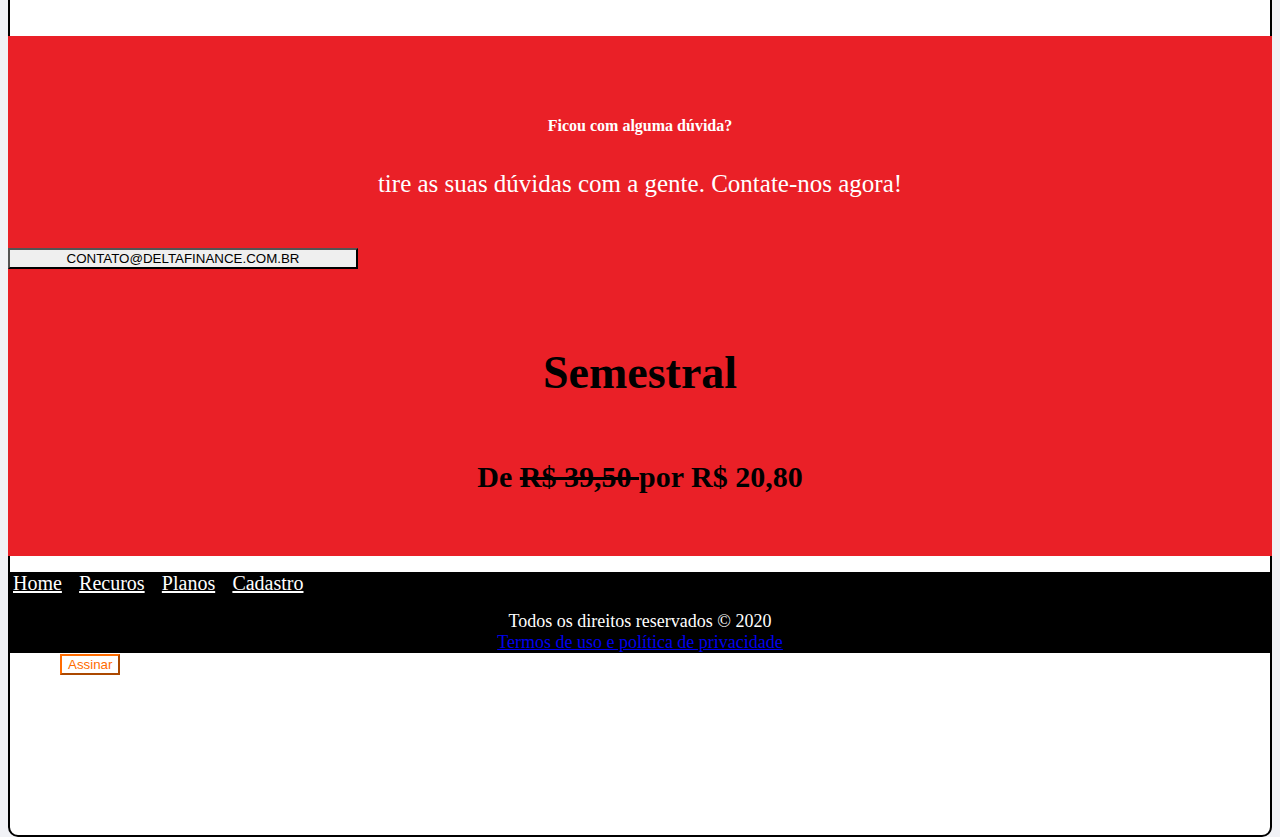
==== commit 47632e4d: "melhorias" ====
--- a/planos.html
+++ b/planos.html
@@ -21,41 +21,48 @@
 
   <body>
       
-      <header> <!-- Começo Menu superior -->
-          <nav>
-            <div class="container">
-              <div class="row"> 
-
-                <div class="col-md-6 pt-2 pb-3"> <!-- ini/Logo-->
-                  <a href="index.html">
-                    <img src="img/Delta-logo.png" width="230">
+             <!-- Inicio Barra de Navegação -->
+             <header> 
+              <nav class="navbar navbar-expand-md navbar-light">
+            
+                <div class="container">
+        
+                  <a class="navbar-brand logo" href="index.html">
+                    <img src="img/Delta-logo.png" width="200">
                   </a>
-                </div> <!-- Fim/Logo-->
-
-                <div class="navegacao col-md-6 d-flex justify-content-end"> <!-- ini/navbar-->
-                  <ul class="pt-4">
-                    <li>
-                      <a href="index.html">Home</a>
-                    </li>
-                    <li>
-                      <a href="recursos.html">Recursos</a>
-                    </li>
-                    <li>
-                      <a href="planos.html">Planos</a>
-                    </li>
-                    <li>
-                      <a href="">Cadastro</a>
-                    </li>
-                    <li>
-                      <a class="btn btn-outline-light ml-3" href="index.html">Entrar</a>
-                    </li>
-                  </ul>
-                </div> <!-- fim/navbar-->
-
-              </div> 
-            </div>
-          </nav>
-      </header> <!-- Final menu superior -->
+        
+                  <button class="navbar-toggler" type="button" data-toggle="collapse" 
+                  data-target="#nav-principal">
+                    <i class="fas fa-bars text-white"></i>
+                  </button>
+          
+                  <div class="collapse navbar-collapse" id="nav-principal">
+                    <ul class="navbar-nav ml-auto">
+                      <li class="nav-item">
+                        <a class="nav-link" href="index.html">Home</a>
+                      </li>
+                      <li class="nav-item">
+                        <a class="nav-link" href="recursos.html">Recursos</a>
+                      </li>
+                      <li class="nav-item">
+                        <a class="nav-link" href="planos.html">Planos</a>
+                      </li>
+        
+                      <li class="nav-item divisor"></li>
+        
+                      <li class="nav-item">
+                        <a class="nav-link" href="#">Cadastro</a>
+                      </li>
+                      <li class="nav-item">
+                        <a class="nav-link" href="#">Entrar</a>
+                      </li>
+                    </ul>
+                  </div>
+        
+                </div>
+                
+            </header> 
+            <!-- Fim/ Barra de Navegação -->
 
       <section class="caixa-basica black"> <!-- Começo da apresentação plano -->
         <div class="container ">
@@ -173,7 +180,7 @@
               </P>
             </div> <!-- final navlinks -->
 
-            <div class="col-md-4 d-flex justify-content-end"> <!-- Redes Sociais -->
+            <div class="col-md-4 d-flex justify-content-end redes"> <!-- Redes Sociais -->
               <a href="" class="btn btn-outline">
                 <i class="fab fa-facebook fa-2x" style=" color: white;"></i>
               </a>
--- a/css/style.css
+++ b/css/style.css
@@ -2,22 +2,30 @@
 body {
     background:#f1f2f6;
 }
+
+/* Navegação */
+
 nav {
     background: black;
 }
-.navegacao li {
-    list-style: none;
-    display: inline-block;
-    margin-left: 15px;
+
+.navbar-light .navbar-nav .nav-link {
+    color: white;
 }
-.navegacao a {
-    color: white;
-    text-decoration: none;
-    font-size: 18px;
-}
-.navegacao a:hover {
+
+.navbar-light .navbar-nav .nav-link:hover {
     color: #ff6c00;
 }
+
+.divisor {
+    width: 1px;
+    background: white;
+    margin: 12px 15px;
+}
+
+
+
+
 #home {
     background: #ff6c00;
 }
@@ -35,8 +43,9 @@
     text-decoration: none;
 }
 
-
-
+.caixa-home {
+    padding: 60px 0;
+}
 
 /* Configuraçoes comum */
 
@@ -141,4 +150,45 @@
 } 
 
 
+
+/* -------- Mediaqueries -------- */ 
+
+/* Dispositivos extra small (telefones em modo retrato, com menos de 576px) */
+@media (max-width: 575.98px) { 
+    .caixa-descricao {
+        margin-left: 20px;
+    }
+    .caixa-descricao button {
+        text-align: center;
+        width: 450px;
+    }
+    .caixa-descricao h1 {
+        font-size: 60px;
+        text-align: center;
+    }
+    .redes {
+        margin-right: 210px;
+    }
+
+
+    .btn-custom {
+        margin: 10px 15px;
+    }
+ }
+/* Dispositivos small (telefones em modo paisagem, com 576px ou mais) */
+@media (min-width: 576px) and (max-width: 767.98px) { 
+
+}
+/* Dispositivos médios (tablets com 768px ou mais) */
+@media (min-width: 768px) and (max-width: 991.98px) { 
+
+ }
+/* Dispositivos large (desktops com 992px ou mais) */
+@media (min-width: 992px) and (max-width: 1199.98px) { 
+ 
+ }
+/* Dispositivos extra large (desktops grandes com 1200px ou mais) */
+@media (min-width: 1200px) { 
+
+ }
         